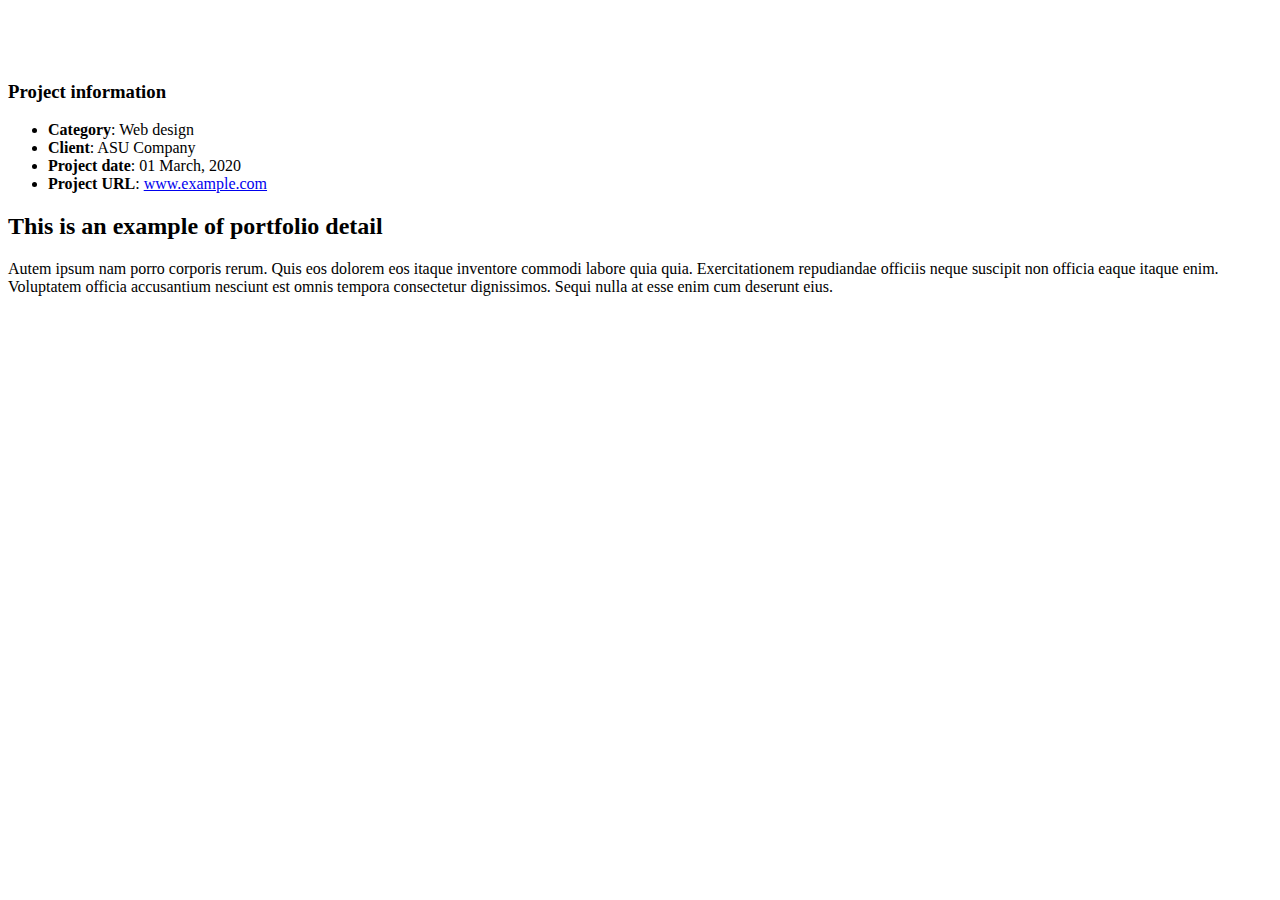
==== portfolio-details.html @ 21a363d8 "Add files via upload" ====
<!DOCTYPE html>
<html lang="en">

<head>
  <meta charset="utf-8">
  <meta content="width=device-width, initial-scale=1.0" name="viewport">

  <title>Portfolio Details - Personal Bootstrap Template</title>
  <meta content="" name="description">
  <meta content="" name="keywords">

  <!-- Favicons -->
  <link href="assets/img/favicon.png" rel="icon">
  <link href="assets/img/apple-touch-icon.png" rel="apple-touch-icon">

  <!-- Google Fonts -->
  <link href="https://fonts.googleapis.com/css?family=Open+Sans:300,300i,400,400i,600,600i,700,700i|Raleway:300,300i,400,400i,500,500i,600,600i,700,700i|Poppins:300,300i,400,400i,500,500i,600,600i,700,700i" rel="stylesheet">

  <!-- Vendor CSS Files -->
  <link href="assets/vendor/aos/aos.css" rel="stylesheet">
  <link href="assets/vendor/bootstrap/css/bootstrap.min.css" rel="stylesheet">
  <link href="assets/vendor/bootstrap-icons/bootstrap-icons.css" rel="stylesheet">
  <link href="assets/vendor/boxicons/css/boxicons.min.css" rel="stylesheet">
  <link href="assets/vendor/glightbox/css/glightbox.min.css" rel="stylesheet">
  <link href="assets/vendor/swiper/swiper-bundle.min.css" rel="stylesheet">

  <!-- Template Main CSS File -->
  <link href="assets/css/style.css" rel="stylesheet">

  <!-- =======================================================
  * Template Name: MyResume - v4.10.0
  * Template URL: https://bootstrapmade.com/free-html-bootstrap-template-my-resume/
  * Author: BootstrapMade.com
  * License: https://bootstrapmade.com/license/
  ======================================================== -->
</head>

<body>

  <main id="main">

    <!-- ======= Portfolio Details Section ======= -->
    <section id="portfolio-details" class="portfolio-details">
      <div class="container">

        <div class="row gy-4">

          <div class="col-lg-8">
            <div class="portfolio-details-slider swiper">
              <div class="swiper-wrapper align-items-center">

                <div class="swiper-slide">
                  <img src="assets/img/portfolio/portfolio-details-1.jpg" alt="">
                </div>

                <div class="swiper-slide">
                  <img src="assets/img/portfolio/portfolio-details-2.jpg" alt="">
                </div>

                <div class="swiper-slide">
                  <img src="assets/img/portfolio/portfolio-details-3.jpg" alt="">
                </div>

              </div>
              <div class="swiper-pagination"></div>
            </div>
          </div>

          <div class="col-lg-4">
            <div class="portfolio-info">
              <h3>Project information</h3>
              <ul>
                <li><strong>Category</strong>: Web design</li>
                <li><strong>Client</strong>: ASU Company</li>
                <li><strong>Project date</strong>: 01 March, 2020</li>
                <li><strong>Project URL</strong>: <a href="#">www.example.com</a></li>
              </ul>
            </div>
            <div class="portfolio-description">
              <h2>This is an example of portfolio detail</h2>
              <p>
                Autem ipsum nam porro corporis rerum. Quis eos dolorem eos itaque inventore commodi labore quia quia. Exercitationem repudiandae officiis neque suscipit non officia eaque itaque enim. Voluptatem officia accusantium nesciunt est omnis tempora consectetur dignissimos. Sequi nulla at esse enim cum deserunt eius.
              </p>
            </div>
          </div>

        </div>

      </div>
    </section><!-- End Portfolio Details Section -->

  </main><!-- End #main -->

  <div id="preloader"></div>
  <a href="#" class="back-to-top d-flex align-items-center justify-content-center"><i class="bi bi-arrow-up-short"></i></a>

  <!-- Vendor JS Files -->
  <script src="assets/vendor/purecounter/purecounter_vanilla.js"></script>
  <script src="assets/vendor/aos/aos.js"></script>
  <script src="assets/vendor/bootstrap/js/bootstrap.bundle.min.js"></script>
  <script src="assets/vendor/glightbox/js/glightbox.min.js"></script>
  <script src="assets/vendor/isotope-layout/isotope.pkgd.min.js"></script>
  <script src="assets/vendor/swiper/swiper-bundle.min.js"></script>
  <script src="assets/vendor/typed.js/typed.min.js"></script>
  <script src="assets/vendor/waypoints/noframework.waypoints.js"></script>
  <script src="assets/vendor/php-email-form/validate.js"></script>

  <!-- Template Main JS File -->
  <script src="assets/js/main.js"></script>

</body>

</html>
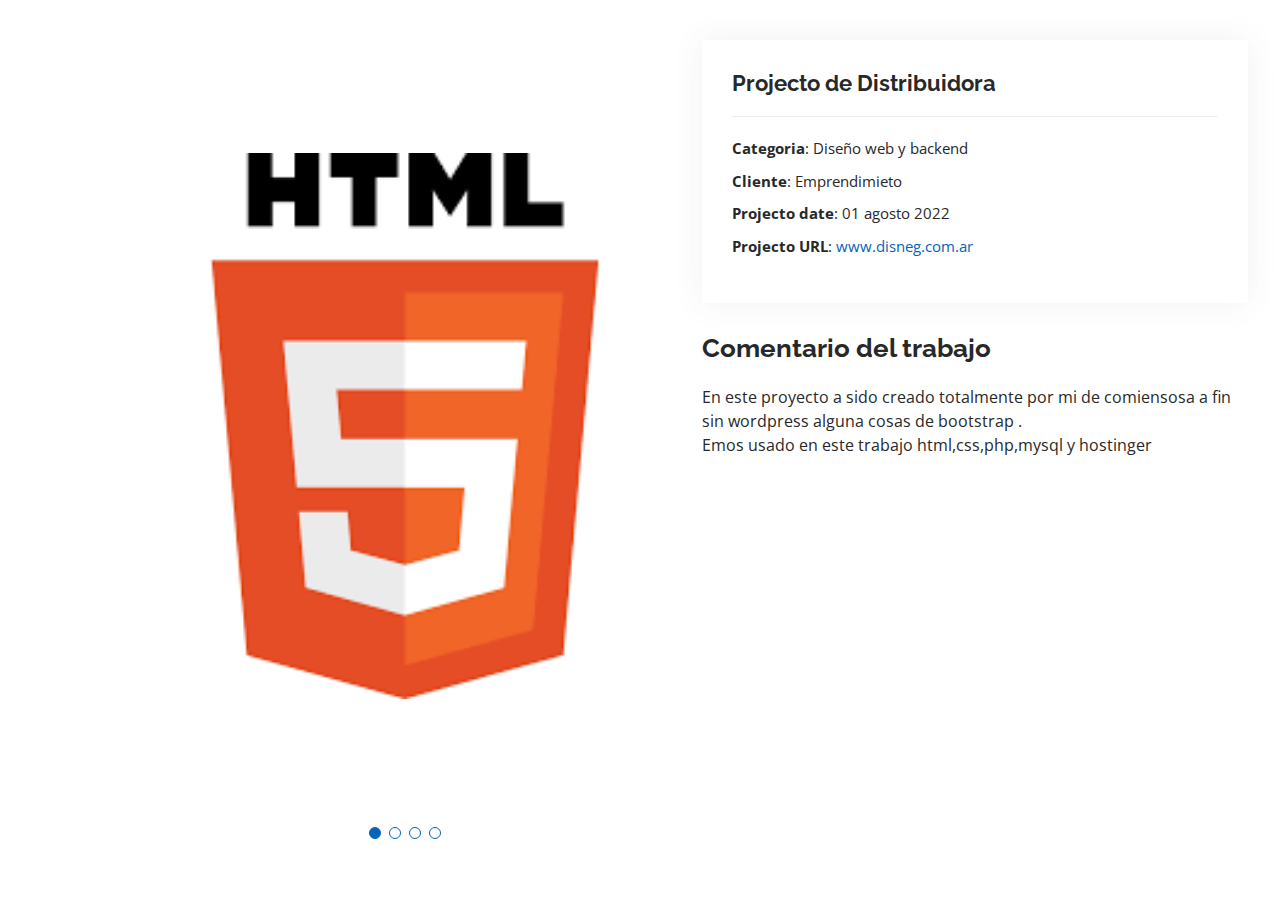
==== commit 7a71dc0b: "Add files via upload" ====
--- a/portfolio-details.html
+++ b/portfolio-details.html
@@ -10,22 +10,22 @@
   <meta content="" name="keywords">
 
   <!-- Favicons -->
-  <link href="assets/img/favicon.png" rel="icon">
-  <link href="assets/img/apple-touch-icon.png" rel="apple-touch-icon">
+  <link href="img/favicon.png" rel="icon">
+  <link href="img/apple-touch-icon.png" rel="apple-touch-icon">
 
   <!-- Google Fonts -->
   <link href="https://fonts.googleapis.com/css?family=Open+Sans:300,300i,400,400i,600,600i,700,700i|Raleway:300,300i,400,400i,500,500i,600,600i,700,700i|Poppins:300,300i,400,400i,500,500i,600,600i,700,700i" rel="stylesheet">
 
   <!-- Vendor CSS Files -->
-  <link href="assets/vendor/aos/aos.css" rel="stylesheet">
-  <link href="assets/vendor/bootstrap/css/bootstrap.min.css" rel="stylesheet">
-  <link href="assets/vendor/bootstrap-icons/bootstrap-icons.css" rel="stylesheet">
-  <link href="assets/vendor/boxicons/css/boxicons.min.css" rel="stylesheet">
-  <link href="assets/vendor/glightbox/css/glightbox.min.css" rel="stylesheet">
-  <link href="assets/vendor/swiper/swiper-bundle.min.css" rel="stylesheet">
+  <link href="vendor/aos/aos.css" rel="stylesheet">
+  <link href="vendor/bootstrap/css/bootstrap.min.css" rel="stylesheet">
+  <link href="vendor/bootstrap-icons/bootstrap-icons.css" rel="stylesheet">
+  <link href="vendor/boxicons/css/boxicons.min.css" rel="stylesheet">
+  <link href="vendor/glightbox/css/glightbox.min.css" rel="stylesheet">
+  <link href="vendor/swiper/swiper-bundle.min.css" rel="stylesheet">
 
   <!-- Template Main CSS File -->
-  <link href="assets/css/style.css" rel="stylesheet">
+  <link href="css/style.css" rel="stylesheet">
 
   <!-- =======================================================
   * Template Name: MyResume - v4.10.0
@@ -45,20 +45,24 @@
 
         <div class="row gy-4">
 
-          <div class="col-lg-8">
+          <div class="col-lg-6">
             <div class="portfolio-details-slider swiper">
               <div class="swiper-wrapper align-items-center">
 
                 <div class="swiper-slide">
-                  <img src="assets/img/portfolio/portfolio-details-1.jpg" alt="">
+                  <img src="img/portfolio/html.png" alt="">
                 </div>
 
                 <div class="swiper-slide">
-                  <img src="assets/img/portfolio/portfolio-details-2.jpg" alt="">
+                  <img src="img/portfolio/php.png" alt="">
                 </div>
 
                 <div class="swiper-slide">
-                  <img src="assets/img/portfolio/portfolio-details-3.jpg" alt="">
+                  <img src="img/portfolio/mysql.png" alt="">
+                </div>
+
+                     <div class="swiper-slide">
+                  <img src="img/portfolio/css.png" alt="">
                 </div>
 
               </div>
@@ -66,21 +70,20 @@
             </div>
           </div>
 
-          <div class="col-lg-4">
+          <div class="col-lg-6">
             <div class="portfolio-info">
-              <h3>Project information</h3>
+              <h3>Projecto de Distribuidora</h3>
               <ul>
-                <li><strong>Category</strong>: Web design</li>
-                <li><strong>Client</strong>: ASU Company</li>
-                <li><strong>Project date</strong>: 01 March, 2020</li>
-                <li><strong>Project URL</strong>: <a href="#">www.example.com</a></li>
+                <li><strong>Categoria</strong>: Diseño web y backend</li>
+                <li><strong>Cliente</strong>: Emprendimieto</li>
+                <li><strong>Projecto date</strong>: 01 agosto 2022</li>
+                <li><strong>Projecto URL</strong>: <a href="http://disneg.eshost.com.ar/">www.disneg.com.ar</a></li>
               </ul>
             </div>
             <div class="portfolio-description">
-              <h2>This is an example of portfolio detail</h2>
+              <h2>Comentario del trabajo</h2>
               <p>
-                Autem ipsum nam porro corporis rerum. Quis eos dolorem eos itaque inventore commodi labore quia quia. Exercitationem repudiandae officiis neque suscipit non officia eaque itaque enim. Voluptatem officia accusantium nesciunt est omnis tempora consectetur dignissimos. Sequi nulla at esse enim cum deserunt eius.
-              </p>
+                En este proyecto a sido creado totalmente por mi de comiensosa a fin sin wordpress alguna cosas de bootstrap . <br>Emos usado en este trabajo html,css,php,mysql y hostinger        </p>
             </div>
           </div>
 
@@ -95,18 +98,18 @@
   <a href="#" class="back-to-top d-flex align-items-center justify-content-center"><i class="bi bi-arrow-up-short"></i></a>
 
   <!-- Vendor JS Files -->
-  <script src="assets/vendor/purecounter/purecounter_vanilla.js"></script>
-  <script src="assets/vendor/aos/aos.js"></script>
-  <script src="assets/vendor/bootstrap/js/bootstrap.bundle.min.js"></script>
-  <script src="assets/vendor/glightbox/js/glightbox.min.js"></script>
-  <script src="assets/vendor/isotope-layout/isotope.pkgd.min.js"></script>
-  <script src="assets/vendor/swiper/swiper-bundle.min.js"></script>
-  <script src="assets/vendor/typed.js/typed.min.js"></script>
-  <script src="assets/vendor/waypoints/noframework.waypoints.js"></script>
-  <script src="assets/vendor/php-email-form/validate.js"></script>
+  <script src="vendor/purecounter/purecounter_vanilla.js"></script>
+  <script src="vendor/aos/aos.js"></script>
+  <script src="vendor/bootstrap/js/bootstrap.bundle.min.js"></script>
+  <script src="vendor/glightbox/js/glightbox.min.js"></script>
+  <script src="vendor/isotope-layout/isotope.pkgd.min.js"></script>
+  <script src="vendor/swiper/swiper-bundle.min.js"></script>
+  <script src="vendor/typed.js/typed.min.js"></script>
+  <script src="vendor/waypoints/noframework.waypoints.js"></script>
+  <script src="vendor/php-email-form/validate.js"></script>
 
   <!-- Template Main JS File -->
-  <script src="assets/js/main.js"></script>
+  <script src="js/main.js"></script>
 
 </body>
 
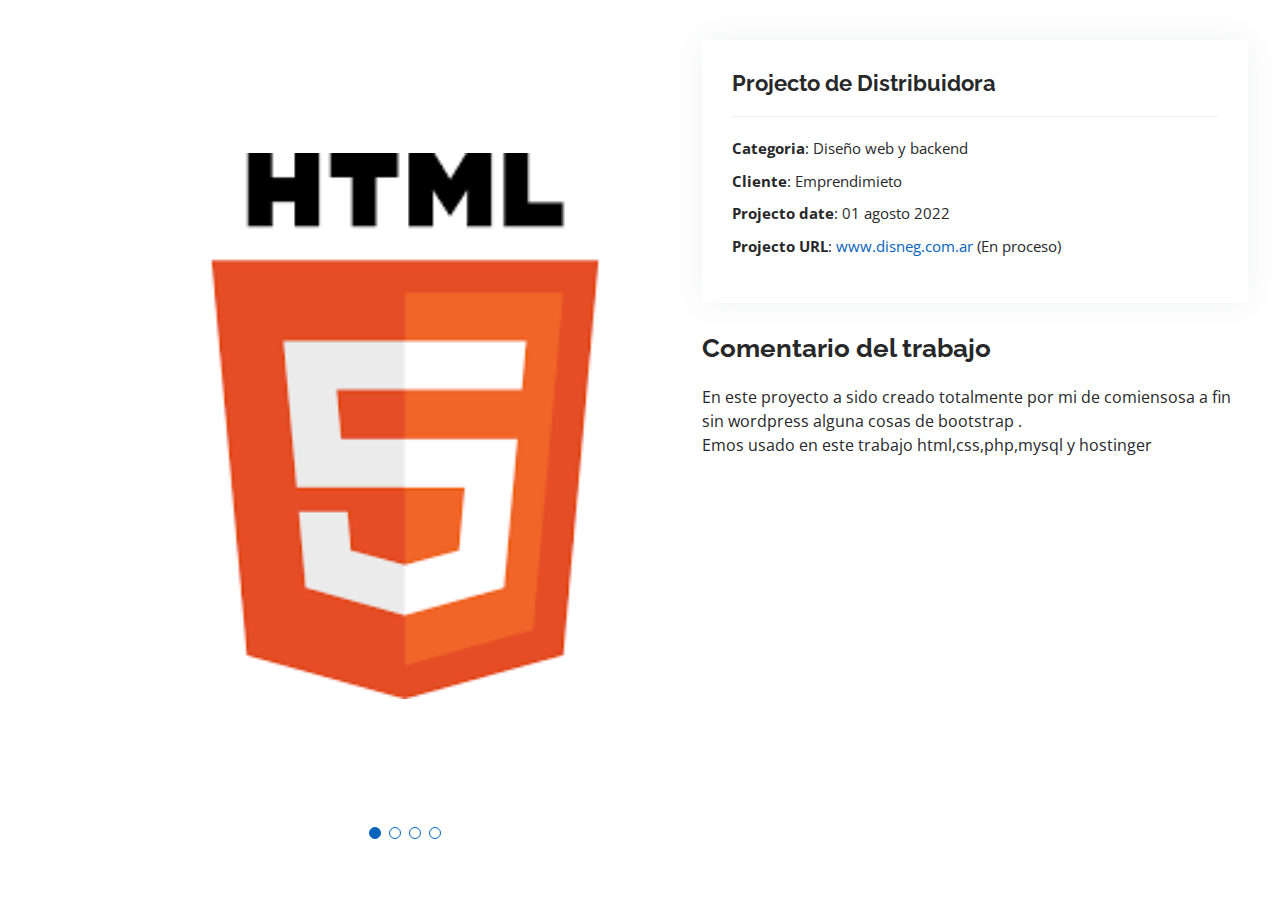
==== commit 302b3294: "Add files via upload" ====
--- a/portfolio-details.html
+++ b/portfolio-details.html
@@ -77,7 +77,7 @@
                 <li><strong>Categoria</strong>: Diseño web y backend</li>
                 <li><strong>Cliente</strong>: Emprendimieto</li>
                 <li><strong>Projecto date</strong>: 01 agosto 2022</li>
-                <li><strong>Projecto URL</strong>: <a href="http://disneg.eshost.com.ar/">www.disneg.com.ar</a></li>
+                <li><strong>Projecto URL</strong>: <a href="http://disneg.eshost.com.ar" target="_blank">www.disneg.com.ar </a>(En proceso)</li>
               </ul>
             </div>
             <div class="portfolio-description">
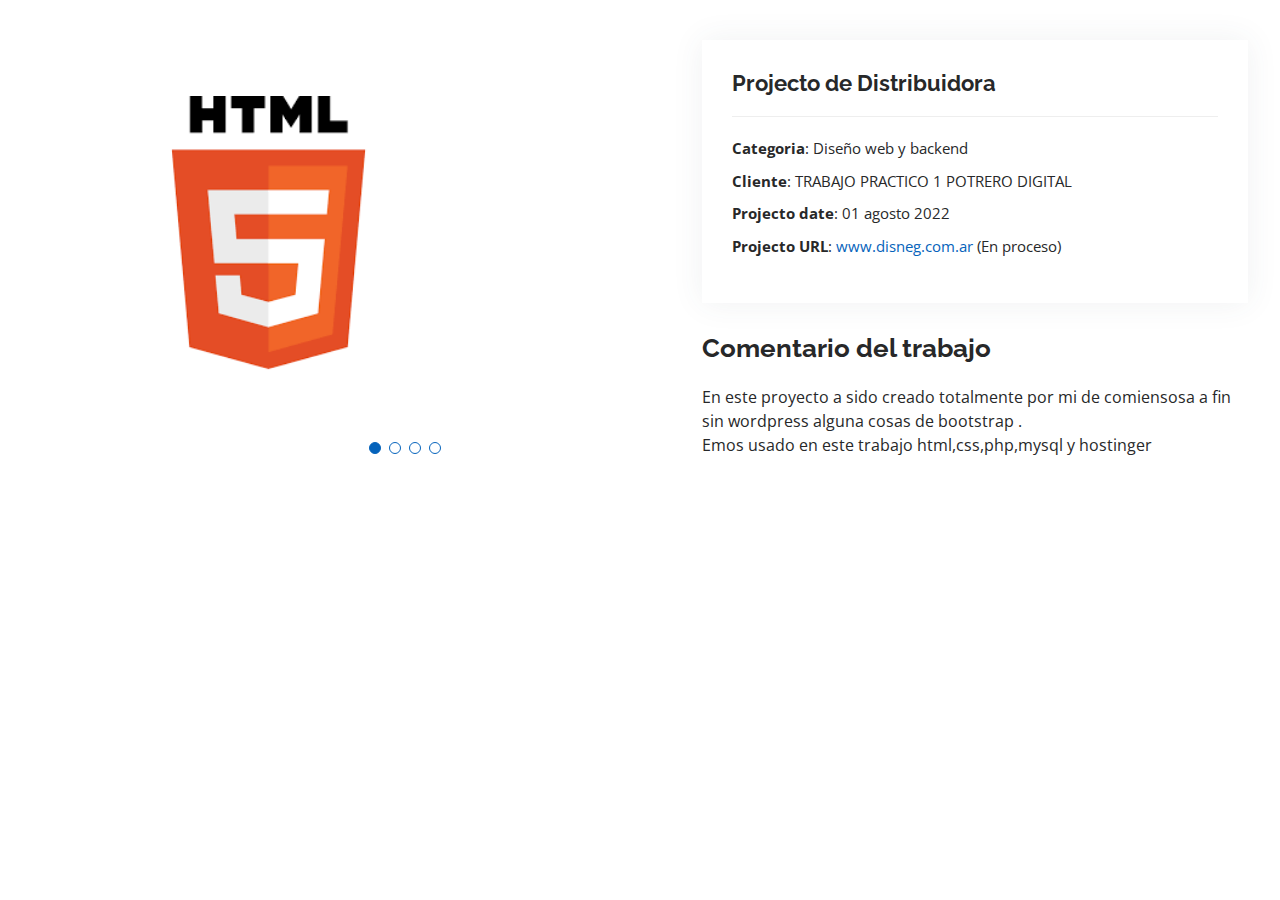
==== commit 56c33c19: "Add files via upload" ====
--- a/portfolio-details.html
+++ b/portfolio-details.html
@@ -75,9 +75,9 @@
               <h3>Projecto de Distribuidora</h3>
               <ul>
                 <li><strong>Categoria</strong>: Diseño web y backend</li>
-                <li><strong>Cliente</strong>: Emprendimieto</li>
+                <li><strong>Cliente</strong>: TRABAJO PRACTICO 1 POTRERO DIGITAL </li>
                 <li><strong>Projecto date</strong>: 01 agosto 2022</li>
-                <li><strong>Projecto URL</strong>: <a href="http://disneg.eshost.com.ar" target="_blank">www.disneg.com.ar </a>(En proceso)</li>
+                <li><strong>Projecto URL</strong>: <a href="https://maxianzo.github.io/trabajo-practico1-potrerodigital/" target="_blank">www.disneg.com.ar </a>(En proceso)</li>
               </ul>
             </div>
             <div class="portfolio-description">
--- a/css/style.css
+++ b/css/style.css
@@ -1,10 +1,10 @@
-/**
-* Template Name: MyResume - v4.10.0
-* Template URL: https://bootstrapmade.com/free-html-bootstrap-template-my-resume/
-* Author: BootstrapMade.com
-* License: https://bootstrapmade.com/license/
-*/
-
+/**
+* Template Name: MyResume - v4.10.0
+* Template URL: https://bootstrapmade.com/free-html-bootstrap-template-my-resume/
+* Author: BootstrapMade.com
+* License: https://bootstrapmade.com/license/
+*/
+
 /*--------------------------------------------------------------
 # General
 --------------------------------------------------------------*/
@@ -284,7 +284,7 @@
 #hero {
   width: 100%;
   height: 100vh;
-  background: url("../img/hero-bg.jpg") top right no-repeat;
+  background: url("../img/th.jpg") top right no-repeat;
   background-size: cover;
   position: relative;
 }
@@ -747,7 +747,7 @@
 }
 
 .portfolio-details .portfolio-details-slider img {
-  width: 100%;
+  width: 50%;
 }
 
 .portfolio-details .portfolio-details-slider .swiper-pagination {
